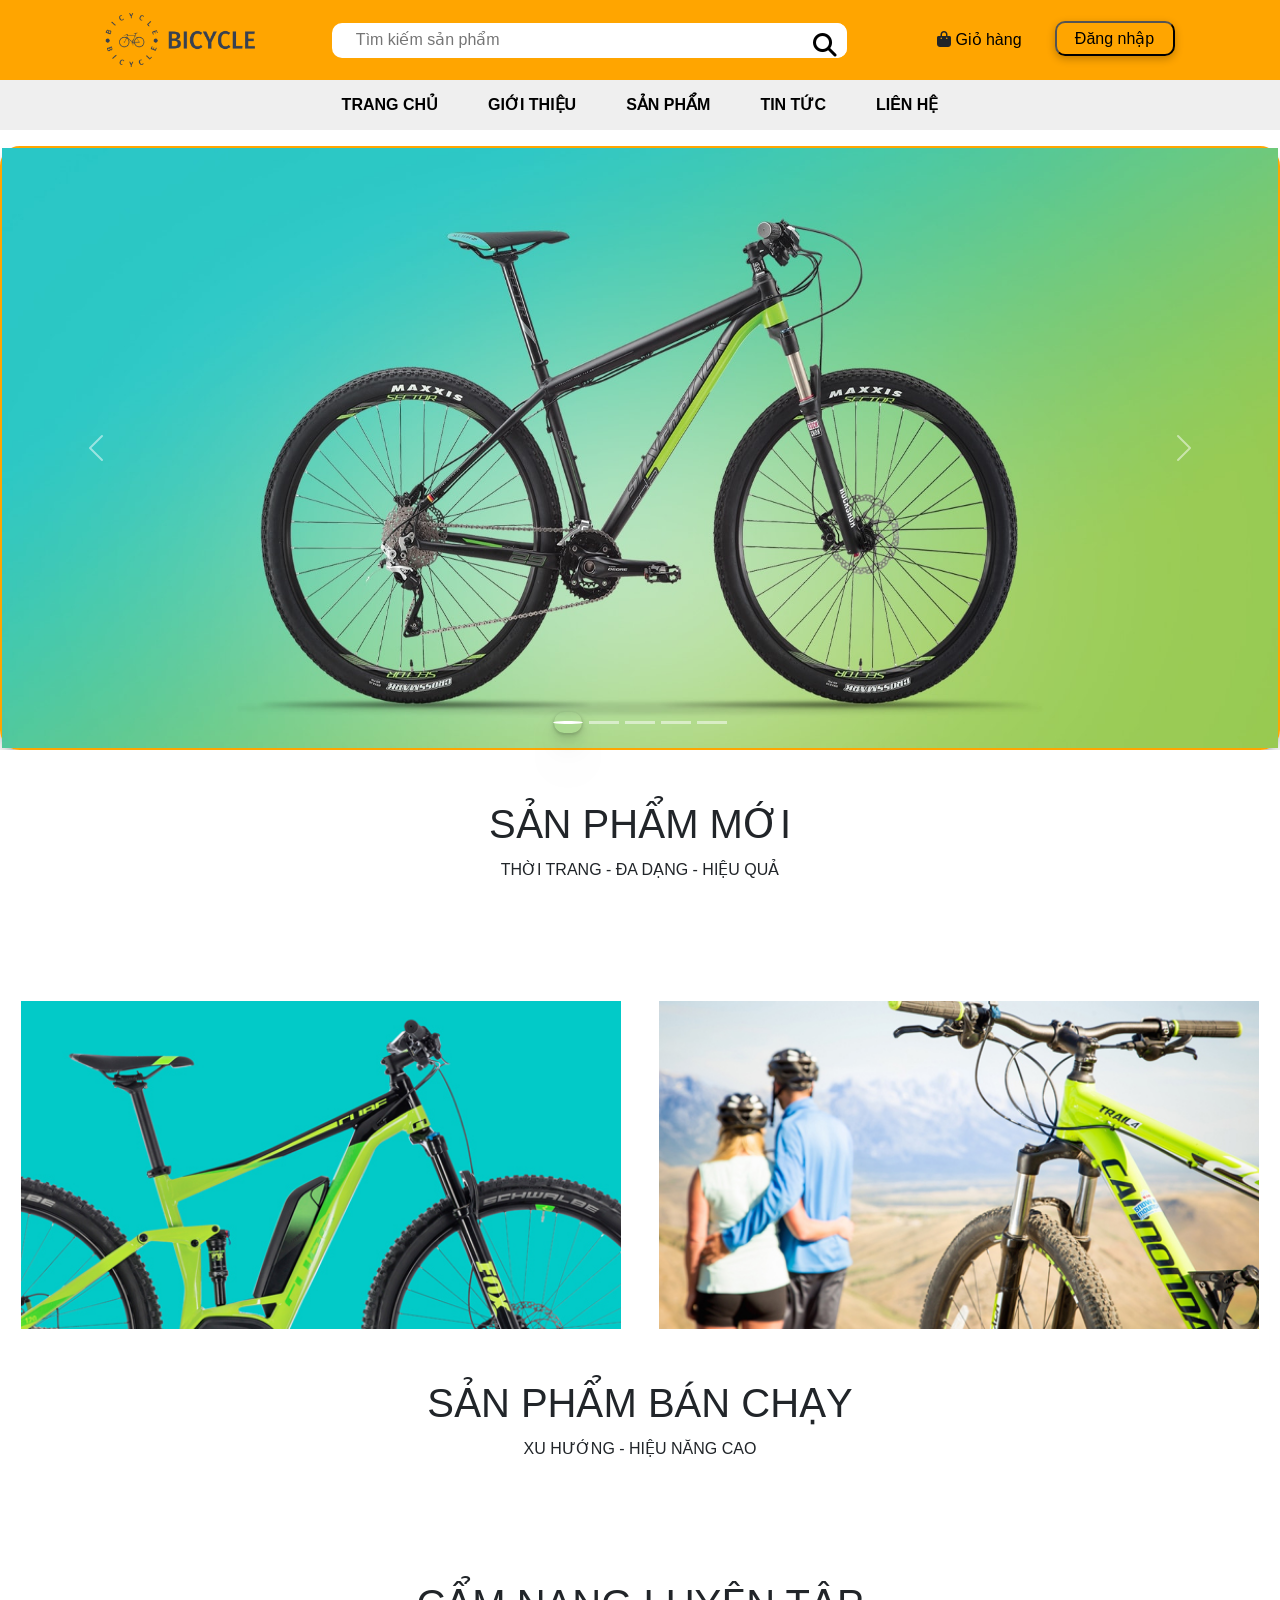
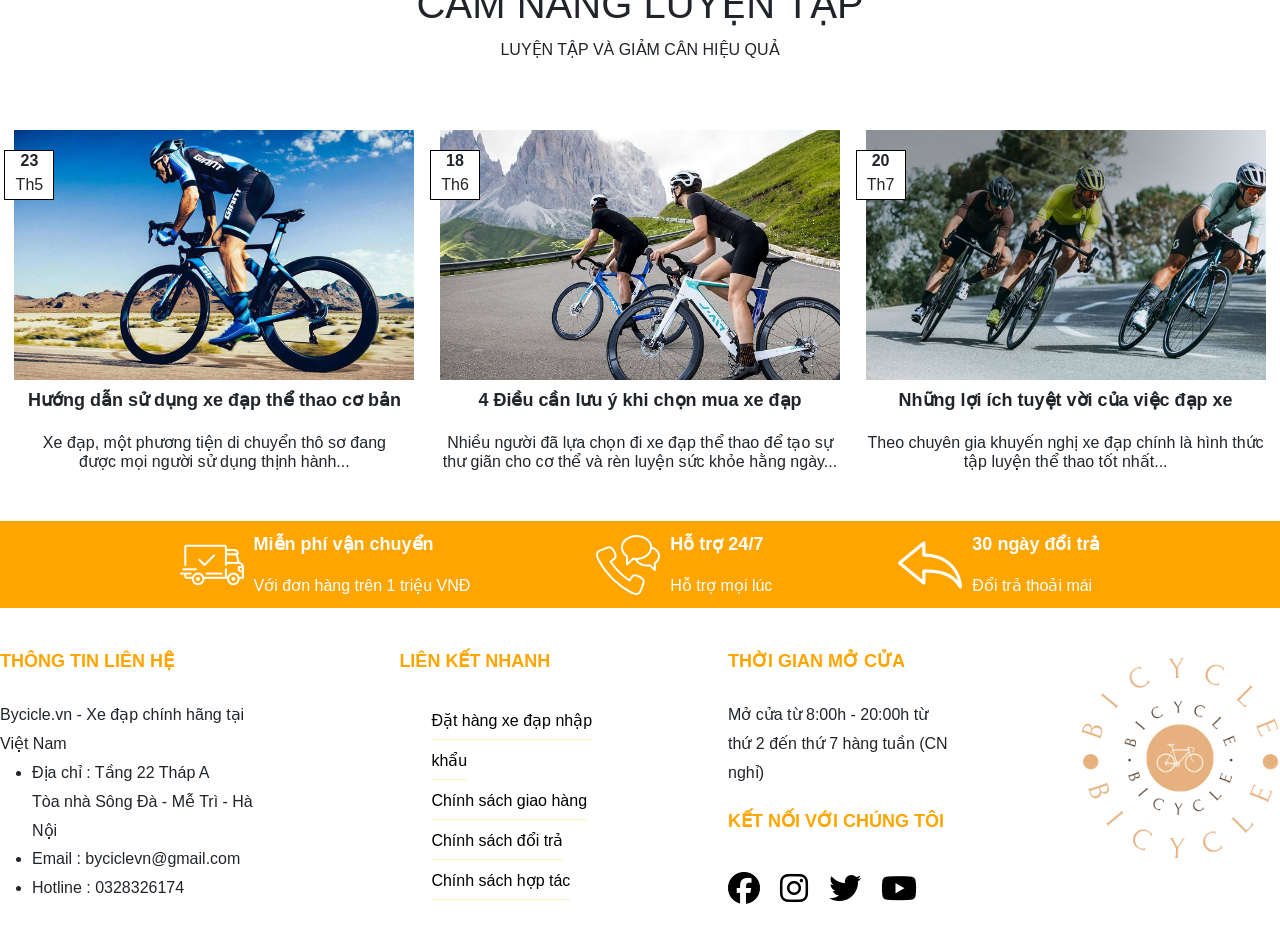
==== index.html @ 16e61c5f "project-module1" ====
<!DOCTYPE html>
<html lang="en">

<head>
    <meta charset="UTF-8">
    <meta name="viewport" content="width=device-width, initial-scale=1.0">
    <title>TRANG CHỦ</title>
    <link rel="stylesheet" href="https://cdnjs.cloudflare.com/ajax/libs/font-awesome/6.4.2/css/all.min.css">
    <link href="https://cdn.jsdelivr.net/npm/bootstrap@5.3.1/dist/css/bootstrap.min.css" rel="stylesheet"
        integrity="sha384-4bw+/aepP/YC94hEpVNVgiZdgIC5+VKNBQNGCHeKRQN+PtmoHDEXuppvnDJzQIu9" crossorigin="anonymous">
    <link rel="stylesheet" href="./css/home.css">
</head>

<body>
    <header>
        <div id="headerTop">
            <div id="logoHeader">
                <img src="img/bicycle-high-resolution-logo-color-on-transparent-background.png" alt="" width="150px">
            </div>
            <div id="headerSearch">
                <input type="text" placeholder="  Tìm kiếm sản phẩm" id="searchText">
                <button id="searchBtn"><i class="fa-solid fa-magnifying-glass"></i></button>
            </div>
            <div id="headerBtn">
                <button type="button" class="btn" style="align-items: center;"><i class="fa-solid fa-bag-shopping"></i> <a href="/cart.html" style="text-decoration: none; color: black;"> Giỏ hàng</a></button>
                <div>
                    <div class="dropdown" id="dropdown">
                        <div class="dropbtn" id="drop">
                            <img id="avatar" src="/img/avatar.jpg" alt="img" width="50px">
                            <div style="padding-top: 20px; line-height: 0.5;">
                                <p>Xin Chào,</p>
                                <p id="username" style="font-weight: 600;">Đăng nhập</a></p>
                            </div>
                        </div>
                        <div id="myDropdown" class="dropdown-content">
                            <a href="#home">Home</a>
                            <a href="#about">Thông tin</a>
                            <a onclick="logout()">Đăng xuất</a>
                        </div>
                    </div>
                    <button id="btnlogin"><a href="/form-login.html">Đăng nhập</a></button>
                </div>
            </div>
        </div>
    </header>
    <nav>
        <ul class="navbar n1">
            <li><a href="index.html">TRANG CHỦ</a></li>
            <li><a href="#">GIỚI THIỆU</a></li>
            <li><a href="/catagory.html">SẢN PHẨM</a></li>
            <li><a href="#">TIN TỨC</a></li>
            <li><a href="#">LIÊN HỆ</a></li>
        </ul>
    </nav>
    <main>
        <div id="carouselExampleIndicators" class="carousel slide" style="border: none;">
            <div class="carousel-indicators">
                <button type="button" data-bs-target="#carouselExampleIndicators" data-bs-slide-to="0" class="active"
                    aria-current="true" aria-label="Slide 1"></button>
                <button type="button" data-bs-target="#carouselExampleIndicators" data-bs-slide-to="1"
                    aria-label="Slide 2"></button>
                <button type="button" data-bs-target="#carouselExampleIndicators" data-bs-slide-to="2"
                    aria-label="Slide 3"></button>
                <button type="button" data-bs-target="#carouselExampleIndicators" data-bs-slide-to="3"
                    aria-label="Slide 4"></button>
                <button type="button" data-bs-target="#carouselExampleIndicators" data-bs-slide-to="4"
                    aria-label="Slide 5"></button>
            </div>
            <div class="carousel-inner">
                <div class="carousel-item active">
                    <img src="/img/slider_1.jpg" class="d-block w-100" alt="">
                </div>
                <div class="carousel-item">
                    <img src="/img/slider_2.jpg" class="d-block w-100" alt="">
                </div>
                <div class="carousel-item">
                    <img src="img/slide_3.jpg" class="d-block w-100" alt="">
                </div>
                <div class="carousel-item">
                    <img src="img/slide_4.jpg" class="d-block w-100" alt="">
                </div>
                <div class="carousel-item">
                    <img src="img/slide_5.jpg" class="d-block w-100" alt="">
                </div>
            </div>
            <button class="carousel-control-prev" type="button" data-bs-target="#carouselExampleIndicators"
                data-bs-slide="prev">
                <span class="carousel-control-prev-icon" aria-hidden="true"></span>
                <span class="visually-hidden">Previous</span>
            </button>
            <button class="carousel-control-next" type="button" data-bs-target="#carouselExampleIndicators"
                data-bs-slide="next">
                <span class="carousel-control-next-icon" aria-hidden="true"></span>
                <span class="visually-hidden">Next</span>
            </button>
        </div>
        <div>
            <div class="textMain">
                <h1>SẢN PHẨM MỚI</h1>
                <p>THỜI TRANG - ĐA DẠNG - HIỆU QUẢ</p>
            </div>
            <div class="productNewHome" id="productsNewList">
                
            </div>
        </div>
        <div class="banner">
            <div style="background-image: url(/img/banner_1.jpg);"></div>
            <div style="background-image: url(/img/banner_2.jpg);"></div>
        </div>
        <div>
            <div class="textMain">
                <h1>SẢN PHẨM BÁN CHẠY</h1>
                <p>XU HƯỚNG - HIỆU NĂNG CAO</p>
            </div>
            <div id="productHot" class="productNewHome">

            </div>
        </div>
        <div>
            <div class="textMain">
                <h1>CẨM NANG LUYỆN TẬP</h1>
                <p>LUYỆN TẬP VÀ GIẢM CÂN HIỆU QUẢ</p>
            </div>
            <div class="news">
                <div class="newsitem">
                    <div class="newsimg" style="background-image: url(/img/newsimg1.jpg);">
                        <div class="newstime">
                            <p>23</p>
                            <span>Th5</span>
                        </div>
                    </div>
                    <div class="newsinfo">
                        <p>Hướng dẫn sử dụng xe đạp thể thao cơ bản</p>
                        <span>Xe đạp, một phương tiện di chuyển thô sơ đang <br>được mọi người sử dụng thịnh
                            hành...</span>
                    </div>
                </div>
                <div class="newsitem">
                    <div class="newsimg" style="background-image: url(/img/newsimg2.jpg);">
                        <div class="newstime">
                            <p>18</p>
                            <span>Th6</span>
                        </div>
                    </div>
                    <div class="newsinfo">
                        <p>4 Điều cần lưu ý khi chọn mua xe đạp</p>
                        <span>Nhiều người đã lựa chọn đi xe đạp thể thao để tạo sự <br>thư giãn cho cơ thể và rèn luyện
                            sức
                            khỏe hằng ngày...</span>
                    </div>
                </div>
                <div class="newsitem">
                    <div class="newsimg" style="background-image: url(/img/newsimg3.jpg);">
                        <div class="newstime">
                            <p>20</p>
                            <span>Th7</span>
                        </div>
                    </div>
                    <div class="newsinfo">
                        <p>Những lợi ích tuyệt vời của việc đạp xe</p>
                        <span>Theo chuyên gia khuyến nghị xe đạp chính là hình thức <br> tập luyện thể thao tốt
                            nhất...</span>
                    </div>
                </div>
            </div>
        </div>
        <div class="support">
            <div class="supportinfo">
                <div class="supporticon">
                    <img src="/img/fot_policy_image_1.png" alt="">
                </div>
                <div class="info">
                    <p>Miễn phí vận chuyển</p>
                    <span>Với đơn hàng trên 1 triệu VNĐ</span>
                </div>
            </div>
            <div class="supportinfo">
                <div class="supporticon">
                    <img src="/img/fot_policy_image_2.png" alt="">
                </div>
                <div class="info">
                    <p>Hỗ trợ 24/7</p>
                    <span>Hỗ trợ mọi lúc</span>
                </div>
            </div>
            <div class="supportinfo">
                <div class="supporticon">
                    <img src="/img/fot_policy_image_3.png" alt="">
                </div>
                <div class="info">
                    <p>30 ngày đổi trả</p>
                    <span>Đổi trả thoải mái</span>
                </div>
            </div>
        </div>
    </main>
    <footer>
        <div>
            <p>THÔNG TIN LIÊN HỆ</p>
            <span>Bycicle.vn - Xe đạp chính hãng tại Việt Nam</span><br>
            <ul style="line-height: 1.8;">
                <li style="list-style: disc;">Địa chỉ : Tầng 22 Tháp A <br> Tòa nhà Sông Đà - Mễ Trì - Hà Nội</li>
                <li style="list-style: disc;">Email : byciclevn@gmail.com</li>
                <li style="list-style: disc;">Hotline : 0328326174</li>
            </ul>
        </div>
        <div>
            <p>LIÊN KẾT NHANH</p>
            <ul>
                <li><a href="#">Đặt hàng xe đạp nhập khẩu</a></li>
                <li><a href="#">Chính sách giao hàng</a></li>
                <li><a href="#">Chính sách đổi trả</a></li>
                <li><a href="#">Chính sách hợp tác</a></li>
            </ul>
        </div>
        <div>
            <p>THỜI GIAN MỞ CỬA</p>
            <span>Mở cửa từ 8:00h - 20:00h từ <br> thứ 2 đến thứ 7 hàng tuần (CN nghỉ)</span><br>
            <p>KẾT NỐI VỚI CHÚNG TÔI</p>
            <div>
                <span><i class="fa-brands fa-facebook"></i></span>&emsp;
                <span><i class="fa-brands fa-instagram"></i></span>&emsp;
                <span><i class="fa-brands fa-twitter"></i></span>&emsp;
                <span><i class="fa-brands fa-youtube"></i></span>
            </div>
        </div>
        <div>
            <img src="/img/bicycle-high-resolution-logo-color-on-transparent-background (1).png" alt="">
        </div>
    </footer>
    <script src="./js/index.js"></script>
    <script src="https://cdn.jsdelivr.net/npm/bootstrap@5.3.1/dist/js/bootstrap.bundle.min.js"
        integrity="sha384-HwwvtgBNo3bZJJLYd8oVXjrBZt8cqVSpeBNS5n7C8IVInixGAoxmnlMuBnhbgrkm"
        crossorigin="anonymous"></script>
</body>

</html>
---- css/home.css ----
* {
    padding: 0;
    margin: 0;
    box-sizing: border-box;
    list-style: none;
    text-decoration: none;
    font-family: arial;
}

a {
    text-decoration: none;
}

#logoHeader {
    display: block;
    cursor: pointer;
}

#headerTop {
    display: flex;
    align-items: center;
    height: 80px;
    justify-content: center;
    gap: 6%;
    background-color: orange;
    padding: auto;
}

#headerSearch {
    position: relative;
    border-radius: 10px;
    background-color: #fff;
}

#searchText {
    margin-left: 15px;
    width: 500px;
    height: 35px;
    border-radius: 10px;
    border: none;
    outline: 0;
}

#searchBtn {
    position: absolute;
    font-size: 1.5rem;
    border: none;
    background-color: transparent;
    right: 10px;
    top: 5px;
    cursor: pointer;
}

#cartBtn {
    height: 100%;
    width: 120px;
    font-size: 1rem;
    border-radius: 10px;
    background-color: transparent;
    margin-right: 10px;
    cursor: pointer;
}

#btnlogin {
    height: 35px;
    width: 120px;
    font-size: 1rem;
    border-radius: 10px;
    background-color: transparent;
    cursor: pointer;
    box-shadow: rgba(0, 0, 0, 0.24) 0px 3px 8px;
}

#btnlogin a {
    color: black;
}

nav {
    position: sticky;
    top: 0;
    z-index: 10;
    background-color: rgba(239, 239, 239, 1);
}

nav::after {
    content: '';
    clear: both;
}

.navbar {
    height: 50px;
    display: flex;
    justify-content: center;
    align-items: center;
    gap: 50px;
}

.navbar a {
    color: black;
    font-weight: bolder;
    cursor: pointer;
    text-decoration: none;
}

.n1>li {
    padding: auto;

}

.n1>li:hover {
    border-bottom: 3px solid orange;
}

.n2 {
    opacity: 0;
    visibility: hidden;
}

.n1 li:hover>.n2 {
    opacity: 1;
    visibility: visible;
    display: block;
}

#slideshow {
    width: 100%;
    height: 600px;
    overflow: hidden;
    position: relative;
    top: -50px;
}

.navigation {
    position: absolute;
    bottom: 10px;
    left: 50%;
    transform: translateX(-50%);
    display: flex;
    gap: 10px;
}

.bar {
    width: 20px;
    height: 20px;
    border: 4px solid #fff;
    border-radius: 30px;
    cursor: pointer;
}

.bar:hover {
    background: #fff;
    transition: 0.6s;
}

input[name="bottom"] {
    position: absolute;
    visibility: hidden;
}

.slide img {
    width: 100%;
    height: 600px;
    background-size: cover;
}

.textMain {
    text-align: center;
    padding: 50px;
    line-height: 1.8;
}

.productNewHome {
    display: flex;
    flex-wrap: wrap;
    justify-content: center;
    gap: 20px;
}

.productNew {
    width: 300px;
    height: 400px;
    text-align: center;
    line-height: 1.5;
    margin-bottom: 20px;
    cursor: pointer;
}

.productNew p {
    padding-top: 50px;
    padding-bottom: 10px;
    font-weight: 600;
    transition: all 0.5s ease-in-out;
}

.productNew span {
    font-weight: 600;
    color: orange;
    visibility: hidden;
    transition: all .5s ease-in-out;
}

.productNew img {
    width: 300px;
    height: 300px;
    border-radius: 15px;
    transition: all 0.3s ease-in-out;
}

.productNew:hover .info {
    margin-top: -35px;
}

.productNew:hover .price {
    visibility: visible;
}

.productNew:hover img {
    border: 2px solid orange;
    transform: scale(1.1);
}

.productNew p:hover {
    color: orange;
}

.banner {
    margin-top: 50px;
    display: flex;
    gap: 3%;
    justify-content: center;
}

.banner div {
    width: 600px;
    height: 328px;
    background-size: cover;
}

.news {
    display: flex;
    gap: 2%;
    justify-content: center;
}

.newsitem {
    width: 400px;
    display: block;
    transition: all 2s ease-in-out;
    margin-bottom: 50px;
}

.newsimg {
    width: 400px;
    height: 250px;
    background-size: cover;
    position: relative;
    cursor: pointer;
}

.newstime {
    width: 50px;
    height: 50px;
    border: 1px solid black;
    background-color: #fff;
    padding: 6px;
    text-align: center;
    line-height: 0.5;
    position: absolute;
    top: 20px;
    left: -10px;
}

.newstime p {
    font-weight: 600;
}

.newsinfo {
    text-align: center;
    line-height: 1.2;
    padding-top: 10px;
}

.newsinfo p {
    font-size: large;
    font-weight: 600;
    padding-bottom: 5px;
}

.newsitem:hover .newstime {
    background-color: black;
    color: #fff;
}

.newsitem:hover .newsinfo span {
    color: orange;
}

.support {
    width: 100%;
    background-color: orange;
    display: flex;
    flex-wrap: wrap;
    justify-content: center;
    gap: 10%;
    align-items: center;
    padding: 10px;
}

.supportinfo {
    display: flex;
    align-items: center;
    gap: 10px;
    color: #fff;
}

.info p {
    font-weight: 600;
    font-size: large;
}

footer {
    margin-top: 20px;
    display: flex;
    justify-content: center;
    gap: 10%;
    margin-bottom: 30px;
}

footer div p {
    padding-bottom: 10px;
    color: orange;
    font-size: large;
    font-weight: 600;
    padding-top: 20px;
}

footer div span {
    line-height: 1.8;
}

footer div ul li a {
    color: black;
    line-height: 2.5;
    padding-bottom: 10px;
    border-bottom: 1px solid rgba(255, 166, 0, 0.233);
    cursor: pointer;
}

footer div ul li a:hover {
    color: orange;
    font-weight: 300;
    border-bottom: 2px solid orange;
}

footer div div span {
    color: black;
    font-size: 2rem;
    cursor: pointer;
    transition: all .5s ease-in-out;
}

footer div img {
    margin-top: 30px;
    align-items: center;
    width: 200px;
    display: block;
}

footer div div span:hover {
    font-size: 2.2rem;
    color: orange;
}

.dropbtn {
    color: rgba(41, 50, 80, 0.979);
    padding: 10px;
    font-size: 16px;
    border: none;
    cursor: pointer;
    height: 70px;
    display: flex;
    justify-content: center;
    align-items: center;
    gap: 20px;
    margin-right: 20px;
}

.dropbtn:hover,
.dropbtn:focus {
    background-color: transparent;
    border-radius: 10px;
    box-shadow: rgba(214, 214, 222, 0.1) 0px 4px 16px, rgba(194, 194, 205, 0.1) 0px 8px 24px, rgba(195, 195, 209, 0.1) 0px 16px 56px;
}

.dropdown {
    position: relative;
    display: inline-block;
    width: 200px;
}

.dropdown-content {
    display: none;
    position: absolute;
    background-color: rgba(252, 220, 161);
    min-width: 160px;
    border-radius: 10px;
    overflow: auto;
    box-shadow: 0px 8px 16px 0px rgba(0, 0, 0, 0.2);
    z-index: 11;
}

.dropdown-content a {
    color: black;
    padding: 12px 16px;
    text-decoration: none;
    display: block;
}

.dropdown a:hover {
    background-color: #ddd;
}

.show {
    display: block;
}

.dropbtn img {
    width: 50px;
    border-radius: 10px;
    box-shadow: rgba(60, 64, 67, 0.3) 0px 1px 2px 0px, rgba(60, 64, 67, 0.15) 0px 2px 6px 2px;
}

.dropbtn span {
    display: inline-block;
    padding-bottom: 30px;
}

#headerBtn .btn {
    display: block;
}

#headerBtn {
    display: flex;
    gap: 20px;
}

.showcatagory {
    display: flex;
    justify-content: center;
    gap: 30px;
    margin-top: 50px;
    margin-bottom: 50px;
}

.sidebar {
    width: 250px;
    height: 400px;
    background-color: rgba(252, 220, 161, 0.419);
    font-size: 1.1rem;
    border-radius: 20px;
    box-shadow: rgba(14, 30, 37, 0.12) 0px 2px 4px 0px, rgba(14, 30, 37, 0.32) 0px 2px 16px 0px;
}

.catag {
    text-align: center;
    padding: 15px;
    border-radius: 20px;
    background-color: orange;
    width: 100%;
    margin-bottom: 20px;
    font-weight: 600;
}

#catagory_list div {
    padding: 15px 20px;
    margin: 0 10px;
    transition: 0.1s ease-in-out;
    cursor: pointer;
    border-radius: 20px;
}

#catagory_list div:hover {
    border: 2px solid orange;
    border-radius: 20px;
    box-shadow: rgba(0, 0, 0, 0.07) 0px 1px 2px, rgba(0, 0, 0, 0.07) 0px 2px 4px, rgba(0, 0, 0, 0.07) 0px 4px 8px, rgba(0, 0, 0, 0.07) 0px 8px 16px, rgba(0, 0, 0, 0.07) 0px 16px 32px, rgba(0, 0, 0, 0.07) 0px 32px 64px;
}

.catagory-container {
    width: 60%;
    background-color: #f1f1f1;
    border-radius: 20px;
    padding: 20px;
    box-shadow: rgba(14, 30, 37, 0.12) 0px 2px 4px 0px, rgba(14, 30, 37, 0.32) 0px 2px 16px 0px;
}

#product_list {
    display: flex;
    flex-wrap: wrap;
    gap: 40px;
    margin: 30px;
}

.active {
    border: 2px solid orange;
    border-radius: 20px;
    box-shadow: rgba(0, 0, 0, 0.07) 0px 1px 2px, rgba(0, 0, 0, 0.07) 0px 2px 4px, rgba(0, 0, 0, 0.07) 0px 4px 8px, rgba(0, 0, 0, 0.07) 0px 8px 16px, rgba(0, 0, 0, 0.07) 0px 16px 32px, rgba(0, 0, 0, 0.07) 0px 32px 64px;
}

#btnlogin:hover {
    border: 2px solid rgb(59, 59, 59);
}

#btnlogin:hover {
    transform: scale(0.97);
}
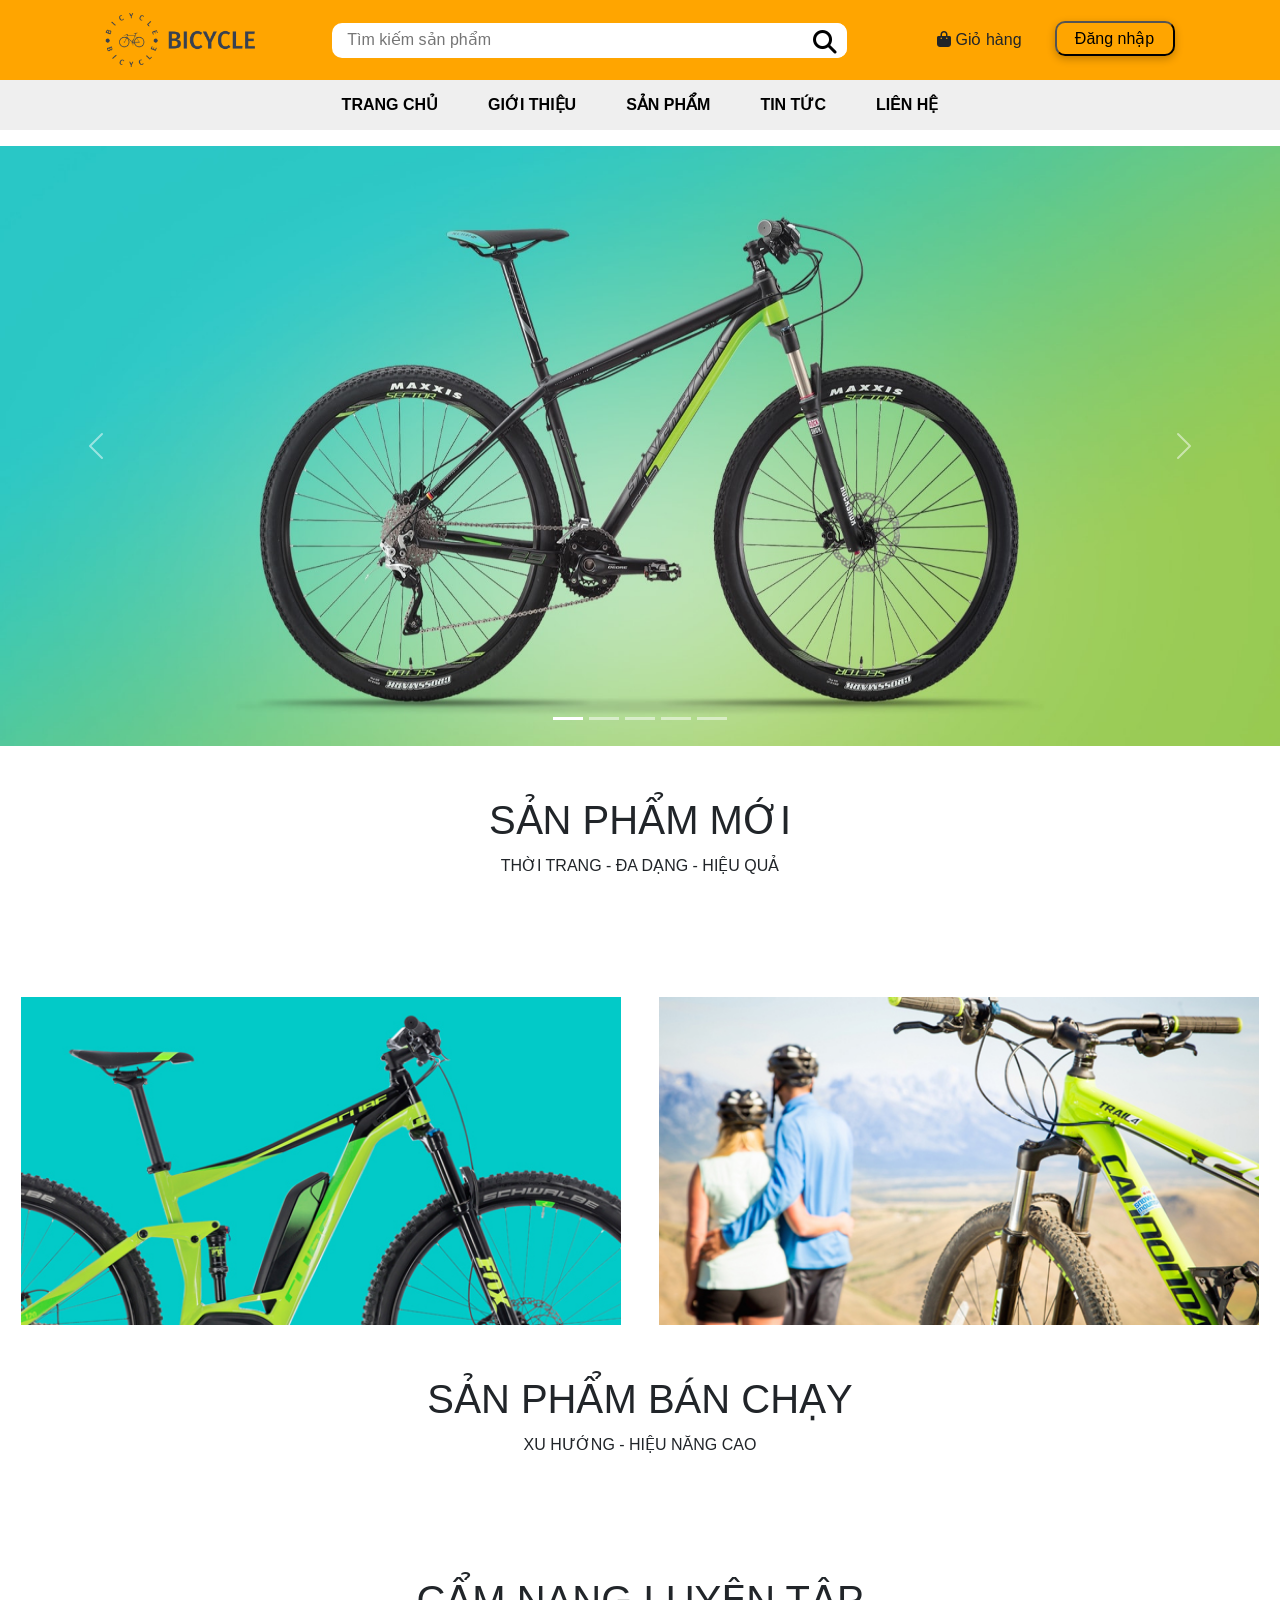
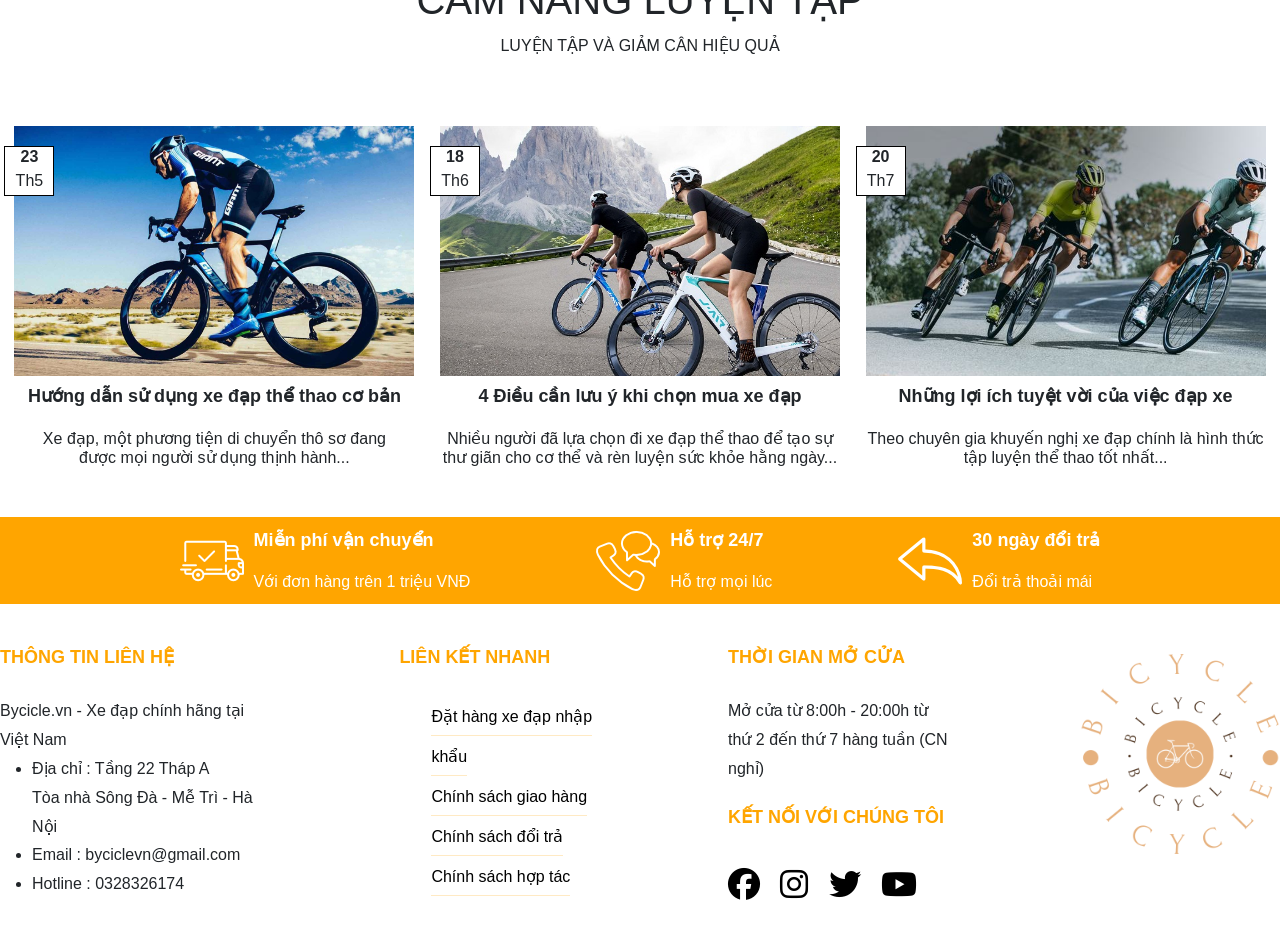
==== commit 2ac70373: "project-md01" ====
--- a/index.html
+++ b/index.html
@@ -15,18 +15,19 @@
     <header>
         <div id="headerTop">
             <div id="logoHeader">
-                <img src="img/bicycle-high-resolution-logo-color-on-transparent-background.png" alt="" width="150px">
+                <img src="./img/bicycle-high-resolution-logo-color-on-transparent-background.png" alt="" width="150px">
             </div>
             <div id="headerSearch">
-                <input type="text" placeholder="  Tìm kiếm sản phẩm" id="searchText">
-                <button id="searchBtn"><i class="fa-solid fa-magnifying-glass"></i></button>
+                <input type="text" placeholder="Tìm kiếm sản phẩm" id="searchText">
+                <button id="searchBtn" onclick="search()"><i class="fa-solid fa-magnifying-glass"></i></button>
             </div>
             <div id="headerBtn">
-                <button type="button" class="btn" style="align-items: center;"><i class="fa-solid fa-bag-shopping"></i> <a href="/cart.html" style="text-decoration: none; color: black;"> Giỏ hàng</a></button>
+                <button type="button" class="btn" style="align-items: center;" onclick="loadCart()"><i
+                        class="fa-solid fa-bag-shopping"></i> Giỏ hàng</button>
                 <div>
                     <div class="dropdown" id="dropdown">
                         <div class="dropbtn" id="drop">
-                            <img id="avatar" src="/img/avatar.jpg" alt="img" width="50px">
+                            <img id="avatar" src="./img/avatar.jpg" alt="img" width="50px">
                             <div style="padding-top: 20px; line-height: 0.5;">
                                 <p>Xin Chào,</p>
                                 <p id="username" style="font-weight: 600;">Đăng nhập</a></p>
@@ -100,7 +101,7 @@
                 <p>THỜI TRANG - ĐA DẠNG - HIỆU QUẢ</p>
             </div>
             <div class="productNewHome" id="productsNewList">
-                
+
             </div>
         </div>
         <div class="banner">
--- a/css/home.css
+++ b/css/home.css
@@ -47,8 +47,9 @@
     border: none;
     background-color: transparent;
     right: 10px;
-    top: 5px;
-    cursor: pointer;
+    top: 2px;
+    cursor: pointer;
+    padding-left: 10px;
 }
 
 #cartBtn {
@@ -500,11 +501,11 @@
     margin: 30px;
 }
 
-.active {
+/* .active {
     border: 2px solid orange;
     border-radius: 20px;
     box-shadow: rgba(0, 0, 0, 0.07) 0px 1px 2px, rgba(0, 0, 0, 0.07) 0px 2px 4px, rgba(0, 0, 0, 0.07) 0px 4px 8px, rgba(0, 0, 0, 0.07) 0px 8px 16px, rgba(0, 0, 0, 0.07) 0px 16px 32px, rgba(0, 0, 0, 0.07) 0px 32px 64px;
-}
+} */
 
 #btnlogin:hover {
     border: 2px solid rgb(59, 59, 59);
